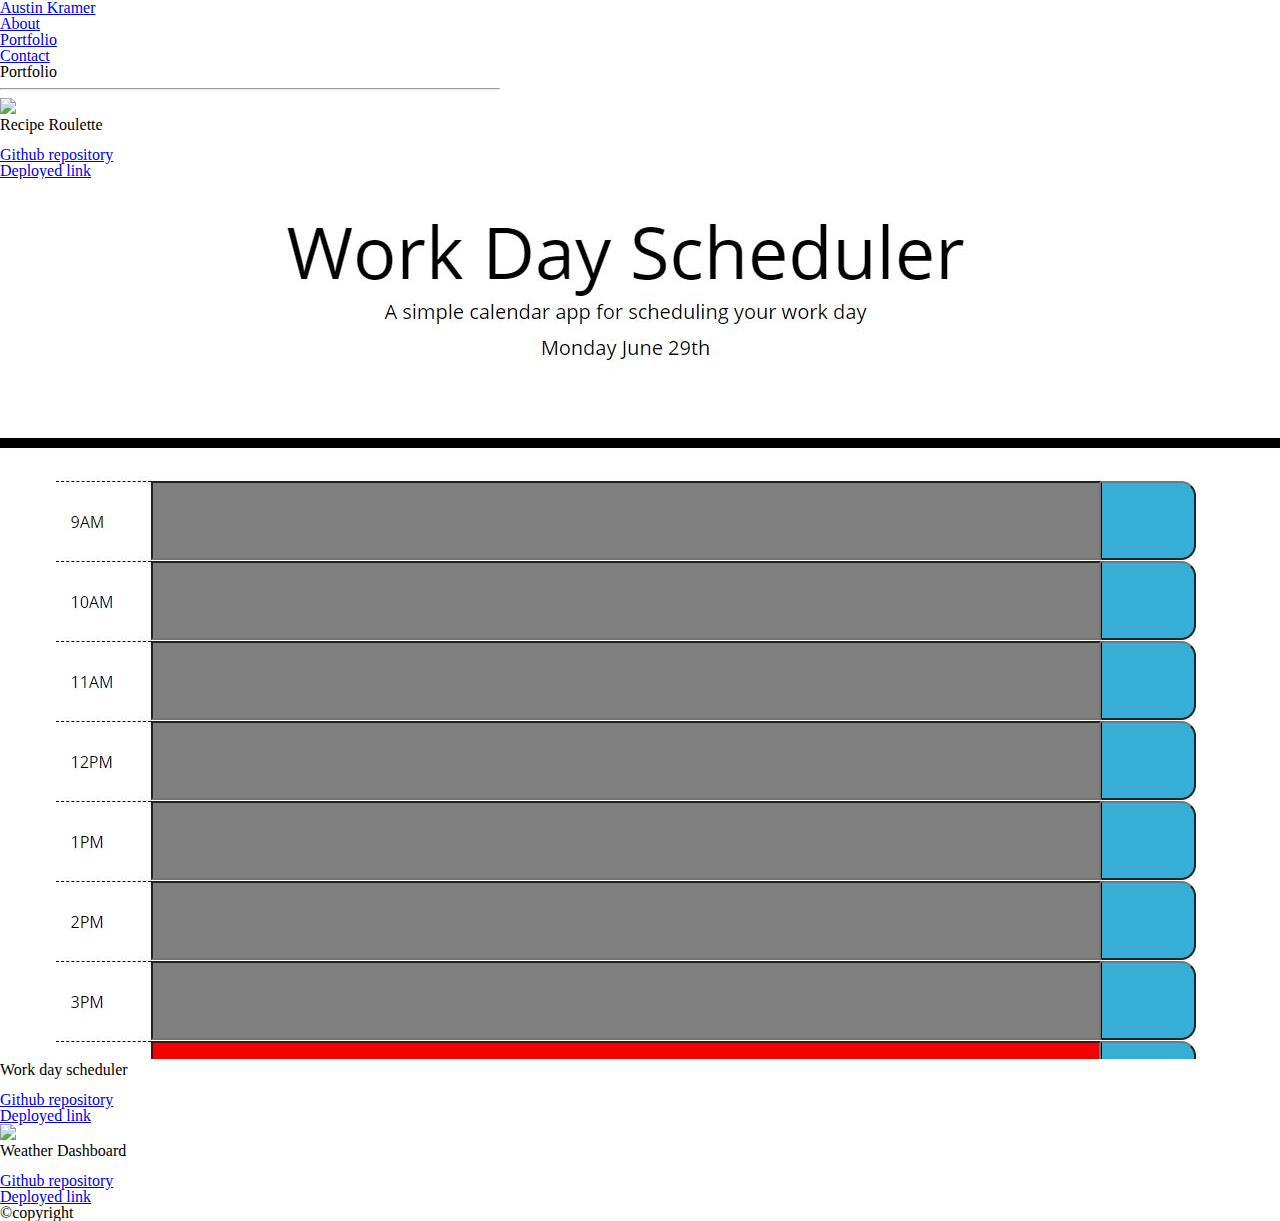
==== portfolio.html @ 92e6555b "Updated file structure" ====
<!DOCTYPE html>
<html lang="en">

<head>
    <meta charset="UTF-8">
    <meta name="viewport" content="width=device-width, initial-scale=1.0">
    <title>Portfolio</title>
    <link rel="stylesheet" href="resetcss.css">
    <link rel="stylesheet" href="https://stackpath.bootstrapcdn.com/bootstrap/4.5.0/css/bootstrap.min.css"
        integrity="sha384-9aIt2nRpC12Uk9gS9baDl411NQApFmC26EwAOH8WgZl5MYYxFfc+NcPb1dKGj7Sk" crossorigin="anonymous">
    <link rel="stylesheet" href="style.css">
</head>

<body>
    <header>
        <nav class="navbar navbar-expand-sm navbar-light bg-light px-5 py-0">
            <a href="#" class="navbar-brand bg-success text-white px-4 py-3">Austin Kramer</a>
            <div class="navbar-collapse">
                <ul class="navbar-nav ml-auto">
                    <li class="nav-item">
                        <a href="index.html" class="nav-link">About</a>
                    </li>
                    <li class="nav-item">
                        <a href="portfolio.html" class="nav-link">Portfolio</a>
                    </li>
                    <li class="nav-item">
                        <a href="contact.html" class="nav-link">Contact</a>
                    </li>
                </ul>
            </div>
        </nav>
    </header>

    <main>

        <div class="container p-3 ml-5 mt-5 mb-5 bg-white main-container">
            <div class="container padding">
                <div class="row welcome text-center">
                    <div class="col-12">
                        <h1 class="display-4 text-left">Portfolio</h1>
                        <hr>
                        <div class="col-12"> </div>
                    </div>
                </div>
            </div>

            <div class="container padding">
                <div class="row">
                    <div class="col-12-sm col-md-6">
                        <a href="https://akkramer.github.io/recipeFinder/">
                            <img class="img img-thumbnail w-100 p-0" src="Assets\recipe roulette.JPG">
                        </a>

                        <div class="banner-text bg-success text-center text-white">
                            Recipe Roulette
                        </div>
                        <p class="text-center">
                            <a href="https://github.com/AKKramer/recipeFinder">Github repository</a> 
                            <br>
                            <a href="https://akkramer.github.io/recipeFinder/">Deployed link</a>
                        </p>
                    </div>
                    <div class="col-12-sm col-md-6">
                        <a href="https://akkramer.github.io/Day-Planner/">
                            <img class="img img-thumbnail w-100 p-0" src="Assets\Work day scheduler.JPG">
                        </a>
                        <div class="banner-text bg-success text-center text-white">
                            Work day scheduler
                        </div>
                        <p class="text-center">
                            <a href="https://github.com/AKKramer/Day-Planner">Github repository</a> 
                            <br>
                            <a href="https://akkramer.github.io/Day-Planner/">Deployed link</a>
                        </p>
                    </div>
                </div>
                <div class="row mb-3 mt-3">
                    <div class="col-12-sm col-md-6">
                        <a href="https://akkramer.github.io/Weather-forecast/">
                            <img class="img img-thumbnail w-100 p-0" src="Assets\weather dashboard.JPG">
                        </a>
                        <div class="banner-text bg-success text-center text-white">
                            Weather Dashboard
                        </div>
                        <p class="text-center">
                            <a href="https://github.com/AKKramer/Weather-forecast">Github repository</a> 
                            <br>
                            <a href="https://akkramer.github.io/Weather-forecast/">Deployed link</a>
                        </p>
                    </div>
                </div>
            </div>
        </div>
        </div>



    </main>

    <footer class="fixed-bottom bg-success text-white">
        <!--Footer that is Green-->
        <div class="container-fluid pt-1">
            <div class="row">
                <div class="col-md-12 bg-dark">
                    <p class="text-center pt-3">
                        ©copyright
                    </p>
                </div>
            </div>
        </div>
    </footer>

</body>

</html>

<!-- Refrences
https://w3schools.com
https://getbootstrap.com/ 
https://www.youtube.com/watch?v=23bpce-5s8I
-->
---- resetcss.css ----
/* http://meyerweb.com/eric/tools/css/reset/ 
   v2.0 | 20110126
   License: none (public domain)
*/

html, body, div, span, applet, object, iframe,
h1, h2, h3, h4, h5, h6, p, blockquote, pre,
a, abbr, acronym, address, big, cite, code,
del, dfn, em, img, ins, kbd, q, s, samp,
small, strike, strong, sub, sup, tt, var,
b, u, i, center,
dl, dt, dd, ol, ul, li,
fieldset, form, label, legend,
table, caption, tbody, tfoot, thead, tr, th, td,
article, aside, canvas, details, embed, 
figure, figcaption, footer, header, hgroup, 
menu, nav, output, ruby, section, summary,
time, mark, audio, video {
	margin: 0;
	padding: 0;
	border: 0;
	font-size: 100%;
	font: inherit;
	vertical-align: baseline;
}
/* HTML5 display-role reset for older browsers */
article, aside, details, figcaption, figure, 
footer, header, hgroup, menu, nav, section {
	display: block;
}
body {
	line-height: 1;
}
ol, ul {
	list-style: none;
}
blockquote, q {
	quotes: none;
}
blockquote:before, blockquote:after,
q:before, q:after {
	content: '';
	content: none;
}
table {
	border-collapse: collapse;
	border-spacing: 0;
}
---- style.css ----
/* All sites */
body {
  background: url('https://www.publicdomainpictures.net/pictures/280000/velka/textured-white-background.jpg') no-repeat center center fixed;
  -webkit-background-size: cover;
  -moz-background-size: cover;
  background-size: cover;
  -o-background-size: cover;
}

/* @import "bootstrap/functions";
@import "bootstrap/variables"; */

/* I'm sure there is another way to do this. This was the only way I was able to make the grid break at the correct picture sizes. */
/* $grid-breakpoints: (   
  xs: 0,
  sm: 640px,
  md: 768px,
  lg: 980px,
); */


  .banner-text {
    position: relative;
    right: 0px;
    bottom: 25%;
    width:  100%;
    height: 30px
  }
  


/* Portfolio */
  .main-container {
    max-width: 500px;
    
  }

  .centered {
    position: absolute;
    top: 75%;
    left: 50%;
    transform: translate(-50%, -50%);
  }


  /* @Media */
  @media screen and (max-width: 640px) {
    /* Portfolio */
    /* Index */
    .profilePic {    /* This was here to make the picture take up the full width of the column when in mobile view. It doesn't work and I don't really know why */
      width: 100%;
    /* Contact */

  }}

  @media screen and (max-width: 768px) {
    /* Portfolio */
    /* Index */
    .profilePic {
      width: 100%;
    /* Contact */

  }}

  @media screen and (max-width: 980px) {
    /* Portfolio */
    /* Index */
    /* Contact */

  }

  #social{
    width: 70%;
    
  }

  #contact{
    width: 70%;
  
    
  }
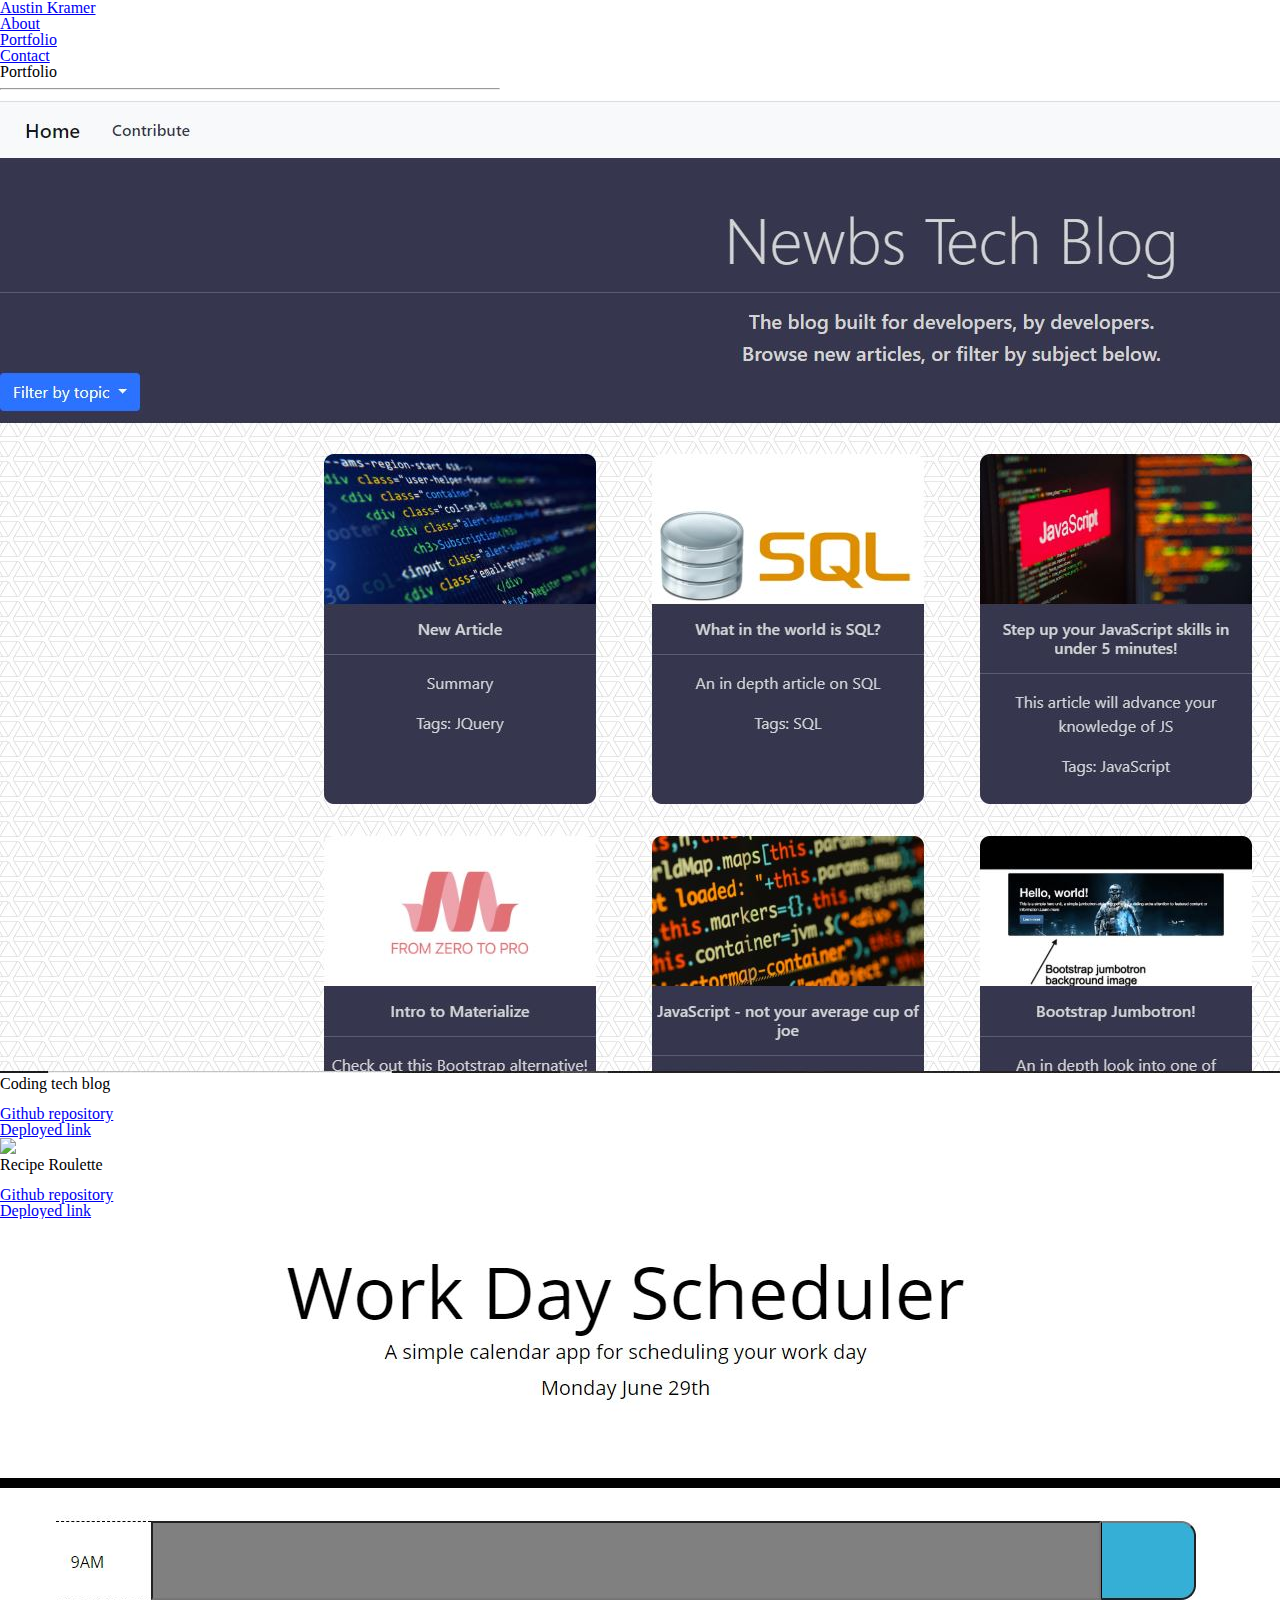
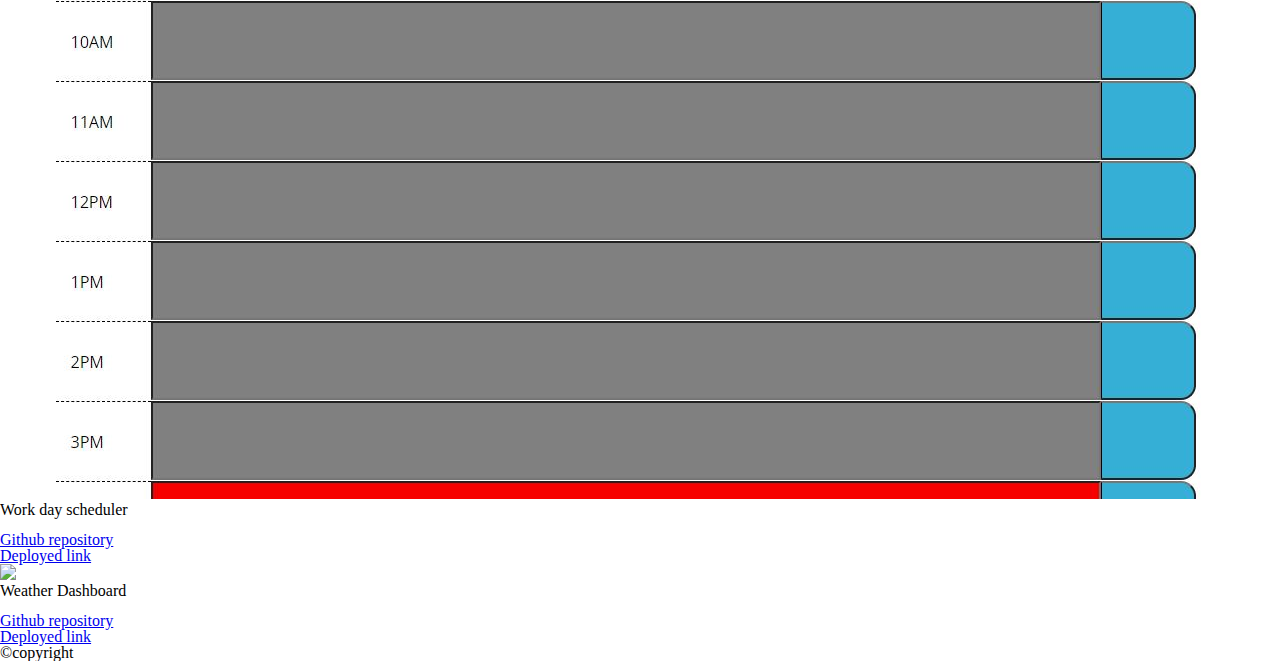
==== commit 49ae3796: "Updated portfolio to include Coding blog" ====
--- a/portfolio.html
+++ b/portfolio.html
@@ -26,6 +26,7 @@
                     <li class="nav-item">
                         <a href="contact.html" class="nav-link">Contact</a>
                     </li>
+                    
                 </ul>
             </div>
         </nav>
@@ -47,6 +48,20 @@
             <div class="container padding">
                 <div class="row">
                     <div class="col-12-sm col-md-6">
+                        <a href="https://github.com/AKKramer/Coding_Blog">
+                            <img class="img img-thumbnail w-100 p-0" src="Assets/Coding blog.JPG">
+                        </a>
+
+                        <div class="banner-text bg-success text-center text-white">
+                            Coding tech blog
+                        </div>
+                        <p class="text-center">
+                            <a href="https://github.com/AKKramer/Coding_Blog">Github repository</a> 
+                            <br>
+                            <a href="https://secure-woodland-66735.herokuapp.com/">Deployed link</a>
+                        </p>
+                    </div>
+                    <div class="col-12-sm col-md-6">
                         <a href="https://akkramer.github.io/recipeFinder/">
                             <img class="img img-thumbnail w-100 p-0" src="Assets\recipe roulette.JPG">
                         </a>
@@ -60,6 +75,8 @@
                             <a href="https://akkramer.github.io/recipeFinder/">Deployed link</a>
                         </p>
                     </div>
+                </div>
+                <div class="row mb-3 mt-3">
                     <div class="col-12-sm col-md-6">
                         <a href="https://akkramer.github.io/Day-Planner/">
                             <img class="img img-thumbnail w-100 p-0" src="Assets\Work day scheduler.JPG">
@@ -73,8 +90,6 @@
                             <a href="https://akkramer.github.io/Day-Planner/">Deployed link</a>
                         </p>
                     </div>
-                </div>
-                <div class="row mb-3 mt-3">
                     <div class="col-12-sm col-md-6">
                         <a href="https://akkramer.github.io/Weather-forecast/">
                             <img class="img img-thumbnail w-100 p-0" src="Assets\weather dashboard.JPG">
@@ -89,6 +104,7 @@
                         </p>
                     </div>
                 </div>
+                
             </div>
         </div>
         </div>
